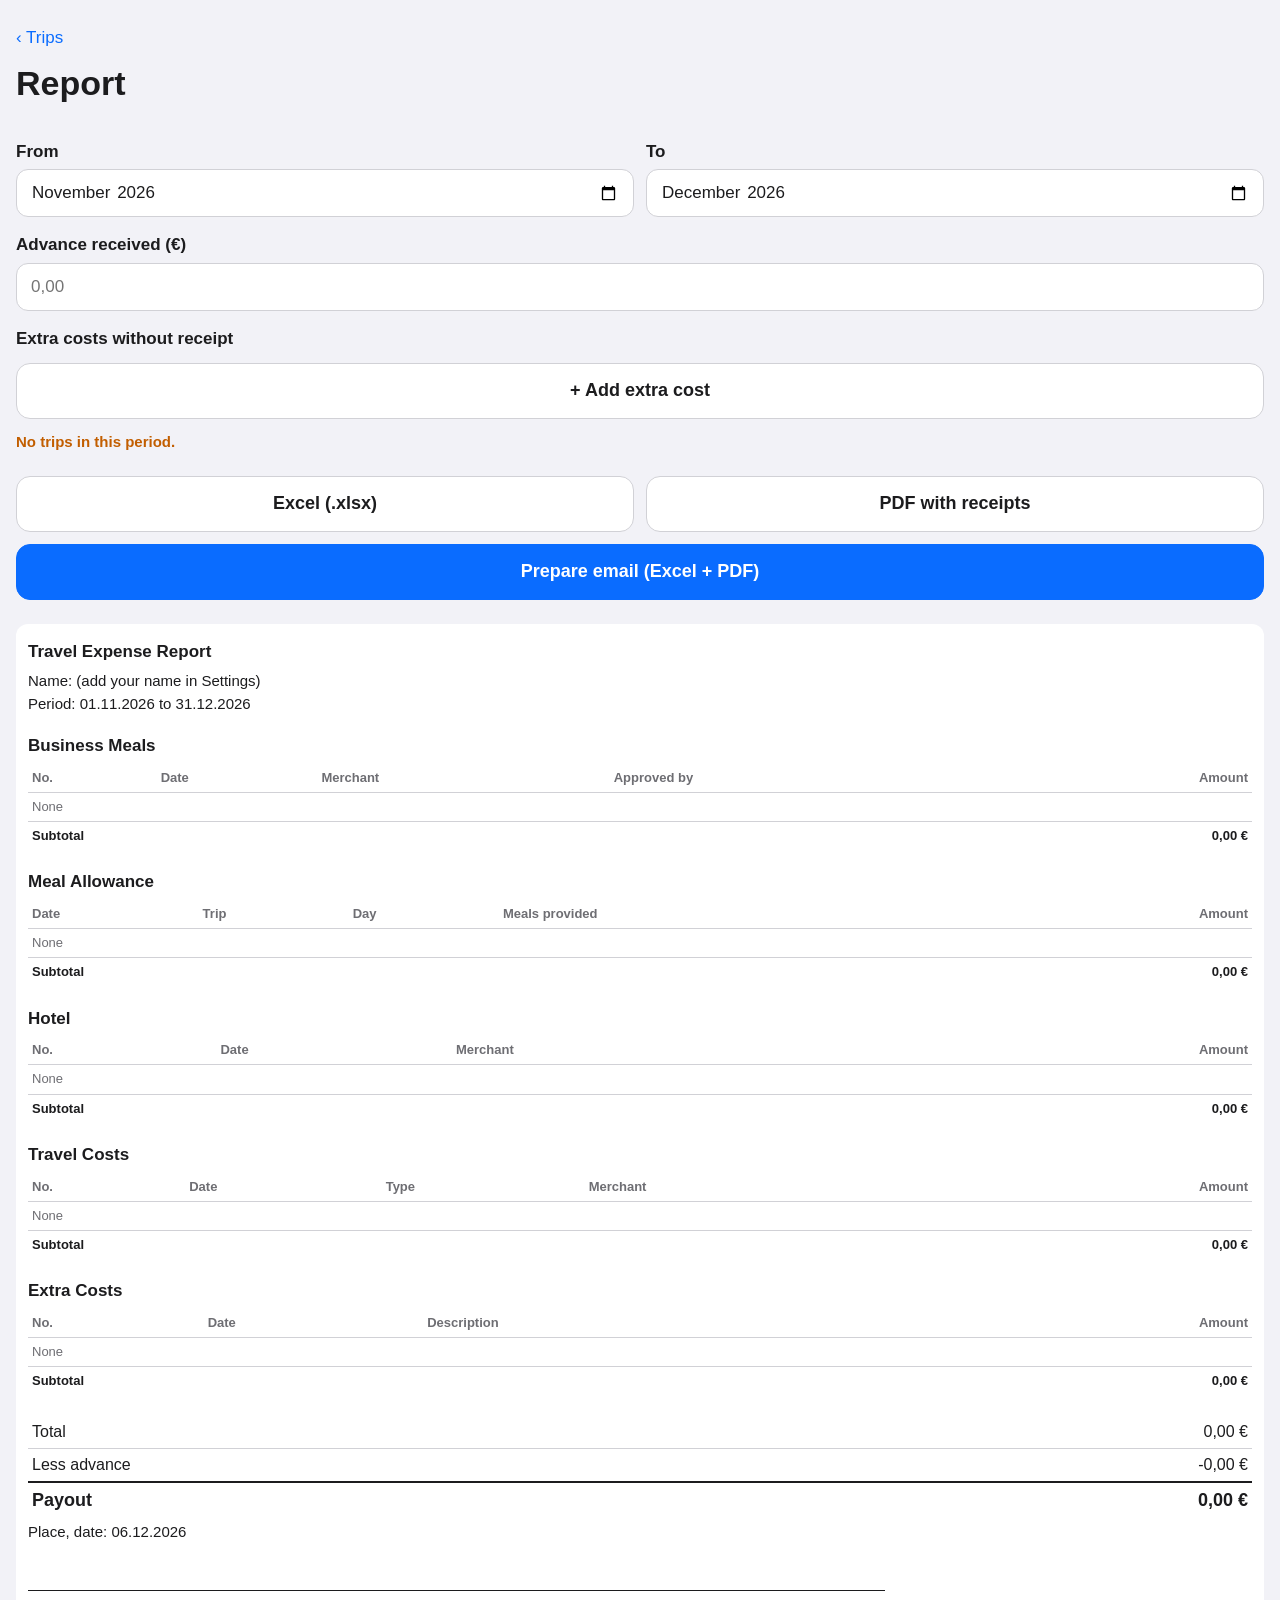
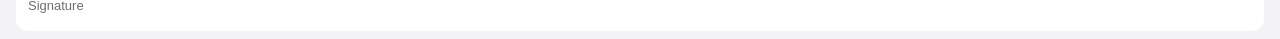
==== abrechnung.html @ 7d09bd32 "Excel und PDF zusammen über das Teilen-Menü verschicken Co-Authored-By: Claude Opus 5.5 <noreply@ant" ====
<!DOCTYPE html>
<!-- abrechnung.html: Abrechnung für einen Zeitraum, mit allen Reisen darin. -->
<html lang="en">
  <head>
    <meta charset="utf-8">
    <meta name="viewport" content="width=device-width, initial-scale=1, viewport-fit=cover">
    <meta name="color-scheme" content="light dark">
    <title>Report</title>
    <link rel="stylesheet" href="style.css?v=16">
    <link rel="manifest" href="manifest.webmanifest">
    <link rel="apple-touch-icon" href="icons/icon-180.png">
    <meta name="apple-mobile-web-app-capable" content="yes">
    <meta name="mobile-web-app-capable" content="yes">
    <meta name="apple-mobile-web-app-title" content="Expenses">
  </head>

  <body>
    <header>
      <a href="index.html" class="zurueck">‹ Trips</a>
      <h1>Report</h1>
    </header>

    <main>
      <!-- Einstellungen der Abrechnung. Alles wird sofort neu gerechnet. -->
      <form id="formular" class="formular" novalidate>
        <!-- type="month": Das iPhone zeigt eine Auswahl für Monat und Jahr. -->
        <div class="zwei-spalten">
          <div>
            <label for="von">From</label>
            <input id="von" type="month">
          </div>
          <div>
            <label for="bis">To</label>
            <input id="bis" type="month">
          </div>
        </div>

        <label for="vorschuss">Advance received (€)</label>
        <input id="vorschuss" type="text" inputmode="decimal" placeholder="0,00">

        <p class="feld-titel">Extra costs without receipt</p>
        <!-- abrechnung.js baut hier eine Zeile pro Extrakosten (Text + Betrag + Entfernen). -->
        <div id="extra-zeilen"></div>
        <button type="button" id="extra-neu" class="knopf">+ Add extra cost</button>
      </form>

      <!-- Hinweise, z. B. Restaurantbelege ohne Genehmigung. -->
      <div id="hinweise"></div>

      <!-- Export-Knöpfe: Excel und PDF. -->
      <div class="export-knoepfe">
        <button type="button" id="excel" class="knopf">Excel (.xlsx)</button>
        <button type="button" id="pdf" class="knopf">PDF with receipts</button>
      </div>
      <!-- Teilen: erst vorbereiten, dann teilen (siehe abrechnung.js). -->
      <button type="button" id="teilen" class="knopf knopf-teilen">Prepare email (Excel + PDF)</button>
      <p id="export-status" class="hinweis" role="status"></p>

      <!-- Hier zeichnet abrechnung.js die fertige Abrechnung. -->
      <div id="bericht" class="bericht"></div>
    </main>

    <script src="fehler.js?v=16"></script>
    <script src="db.js?v=16"></script>
    <script src="format.js?v=16"></script>
    <script src="tage.js?v=16"></script>
    <script src="pauschale.js?v=16"></script>
    <script src="kategorien.js?v=16"></script>
    <script src="abrechnung-daten.js?v=16"></script>
    <script src="excel.js?v=16"></script>
    <script src="pdf.js?v=16"></script>
    <script src="abrechnung.js?v=16"></script>
  </body>
</html>
---- style.css ----
/* style.css: Hier steht, wie die App aussieht.
   Alles zwischen Schrägstrich-Stern und Stern-Schrägstrich ist ein Kommentar.
   Der Browser ignoriert das. */


/* ---------- 1. Farben ----------
   Wir legen alle Farben einmal an einer Stelle fest.
   Solche Werte heißen "Variablen" und beginnen mit zwei Minuszeichen.
   :root heißt: Diese Werte gelten für die ganze Seite. */

:root {
  --hintergrund: #f2f2f7;   /* fast weiß, wie in iPhone-Apps */
  --flaeche: #ffffff;       /* Kästen und Listen */
  --text: #1c1c1e;          /* fast schwarz */
  --text-leise: #6e6e73;    /* grau, für Nebensachen */
  --akzent: #0a6cff;        /* Blau für den wichtigsten Knopf */
  --akzent-text: #ffffff;   /* Schrift auf dem blauen Knopf */
  --rand: #d1d1d6;          /* feine Linien */
}

/* Dunkelmodus: Wenn das iPhone auf "Dunkel" steht, gelten diese Farben.
   Wir ändern nur die Variablen, der Rest der Datei bleibt gleich. */
@media (prefers-color-scheme: dark) {
  :root {
    --hintergrund: #000000;
    --flaeche: #1c1c1e;
    --text: #f2f2f7;
    --text-leise: #98989d;
    --akzent: #3b8bff;
    --akzent-text: #ffffff;
    --rand: #38383a;
  }
}


/* ---------- 2. Grundlagen ---------- */

/* Das * bedeutet: alle Elemente.
   box-sizing sorgt dafür, dass Breiten so gerechnet werden, wie man es erwartet. */
* {
  box-sizing: border-box;
}

body {
  margin: 0;
  /* Die Systemschrift vom iPhone. Auf dem PC wird eine ähnliche genommen. */
  font-family: -apple-system, BlinkMacSystemFont, "Segoe UI", sans-serif;
  font-size: 17px;
  line-height: 1.4;
  background: var(--hintergrund);   /* var(...) holt eine Farbe von oben */
  color: var(--text);

  /* Die Seite ist eine Spalte: Kopf, Hauptteil, Knöpfe untereinander.
     min-height: 100dvh heißt: mindestens so hoch wie der Bildschirm. */
  display: flex;
  flex-direction: column;
  min-height: 100dvh;
}


/* ---------- 3. Kopf ---------- */

header {
  /* Abstand innen. env(...) hält Platz für die Kamera-Aussparung oben frei. */
  padding: calc(env(safe-area-inset-top) + 16px) 16px 8px;
}

h1 {
  margin: 0;
  font-size: 34px;
}

h2 {
  margin: 0 0 8px;
  font-size: 20px;
}


/* Links oben im Kopf: "Settings" rechts, "‹ Back" links. */
.kopf-link,
.zurueck {
  display: inline-block;
  min-height: 44px;          /* groß genug für den Daumen */
  line-height: 44px;
  color: var(--akzent);
  text-decoration: none;     /* kein Unterstrich */
  font-size: 17px;
}

.kopf-link {
  float: right;              /* an den rechten Rand schieben */
}


/* ---------- 4. Hauptteil mit der Liste ---------- */

main {
  /* flex: 1 heißt: Der Hauptteil nimmt den ganzen freien Platz.
     So rutschen die Knöpfe ganz nach unten. */
  flex: 1;
  padding: 8px 16px;
}

.liste {
  /* Punkt vor dem Namen heißt: gilt für alles mit class="liste". */
  list-style: none;   /* keine Aufzählungspunkte */
  margin: 0;
  padding: 0;
  background: var(--flaeche);
  border-radius: 12px;   /* runde Ecken */
}

.liste li {
  border-bottom: 1px solid var(--rand);
}

/* Innenabstand: beim Platzhalter direkt, bei Reisen im Link.
   So ist die ganze Zeile antippbar, nicht nur der Text. */
.liste li.leer,
.listen-link {
  padding: 14px 16px;
}

.listen-link {
  display: block;
  position: relative;      /* damit der Pfeil rechts sich daran ausrichtet */
  padding-right: 36px;     /* Platz für den Pfeil */
  color: inherit;
  text-decoration: none;
}

/* ::after hängt ein Zeichen an, ohne dass es im HTML steht: der Pfeil › rechts. */
.listen-link::after {
  content: '›';
  position: absolute;
  right: 16px;
  top: 50%;
  transform: translateY(-50%);   /* genau in die Mitte der Höhe */
  font-size: 24px;
  color: var(--text-leise);
}

/* Zeilen ohne Link (z. B. die Tage einer Reise) bekommen denselben Abstand. */
.liste li.zeile {
  padding: 12px 16px;
}

.liste .titel {
  display: block;
  font-weight: 600;
}

.liste .info {
  display: block;
  font-size: 15px;
  color: var(--text-leise);
}

/* Grauer Text unter der Überschrift einer Reise. pre-line lässt \n als Umbruch gelten. */
.untertitel {
  margin: 4px 0 0;
  color: var(--text-leise);
  white-space: pre-line;
}

/* Summe rechts neben einer Abschnitts-Überschrift. */
.summe {
  font-size: 20px;
  font-weight: 700;
}

/* Datum links, Betrag rechts in einer Zeile. */
.tag-kopf {
  display: flex;
  justify-content: space-between;
}

/* Die drei Mahlzeit-Knöpfe nebeneinander, gleich breit. */
.mahlzeiten {
  display: flex;
  gap: 8px;
  margin-top: 10px;
}

.mahlzeit-knopf {
  flex: 1;                  /* alle drei gleich breit */
  min-height: 44px;
  font-family: inherit;
  font-size: 15px;
  border-radius: 10px;
  border: 1px solid var(--rand);
  background: var(--hintergrund);
  color: var(--text);
  cursor: pointer;
}

/* Knopf ist "an" = Mahlzeit wurde gestellt. Eckige Klammern prüfen ein Attribut. */
.mahlzeit-knopf[aria-pressed="true"] {
  background: var(--akzent);
  border-color: var(--akzent);
  color: var(--akzent-text);
  font-weight: 600;
}

.hinweis + .liste {
  margin-top: 10px;
}

/* Abstand zwischen mehreren Abschnitten auf einer Seite. */
main section + section {
  margin-top: 24px;
}

/* Überschrift und "+ New Trip" in einer Zeile, links und rechts. */
.abschnitt-kopf {
  display: flex;
  justify-content: space-between;
  align-items: center;
}

.abschnitt-kopf h2 {
  margin: 0;
}

.liste li:last-child {
  border-bottom: none;   /* beim letzten Eintrag keine Linie */
}

.leer {
  color: var(--text-leise);
}


/* ---------- 5. Die großen Knöpfe unten ---------- */

footer {
  display: flex;
  flex-direction: column;   /* Knöpfe untereinander */
  gap: 12px;                /* Abstand zwischen den Knöpfen */
  /* Unten Platz für den Balken am iPhone-Rand lassen. */
  padding: 16px 16px calc(env(safe-area-inset-bottom) + 16px);
}

.knopf {
  /* Mindestens 56 Pixel hoch, damit der Daumen gut trifft. */
  min-height: 56px;
  width: 100%;
  font-family: inherit;   /* Knöpfe nehmen sonst eine eigene Schrift */
  font-size: 18px;
  font-weight: 600;
  border-radius: 14px;
  border: 1px solid var(--rand);
  background: var(--flaeche);
  color: var(--text);
  cursor: pointer;   /* auf dem PC: Hand statt Pfeil */
}

/* Links und labels, die wie ein Knopf aussehen sollen: Text in die Mitte, kein Unterstrich. */
a.knopf,
label.knopf {
  display: flex;
  align-items: center;
  justify-content: center;
  text-decoration: none;
}

/* Der wichtigste Knopf ist blau. */
.knopf-haupt {
  background: var(--akzent);
  color: var(--akzent-text);
  border-color: var(--akzent);
}

/* :active heißt: solange der Finger draufdrückt. Kleines Feedback. */
.knopf:active {
  opacity: 0.7;
}


/* ---------- 6. Formulare (z. B. Einstellungen) ---------- */

.formular {
  display: flex;
  flex-direction: column;
}

.formular label {
  font-weight: 600;
  margin: 16px 0 6px;
}

.formular input,
.formular select {
  min-height: 48px;
  padding: 10px 14px;
  /* Unter 16px zoomt das iPhone beim Antippen ins Feld. Deshalb 17px. */
  font-size: 17px;
  font-family: inherit;
  color: var(--text);
  background: var(--flaeche);
  border: 1px solid var(--rand);
  border-radius: 12px;
}

/* Datum-und-Uhrzeit-Felder: Das iPhone zeigt sie sonst zentriert und schmal. */
.formular input[type="datetime-local"] {
  -webkit-appearance: none;
  appearance: none;
  display: block;
  width: 100%;
  text-align: left;
}

.formular input::-webkit-date-and-time-value {
  text-align: left;
}

/* :focus heißt: das Feld, in dem man gerade tippt. */
.formular input:focus {
  outline: 2px solid var(--akzent);
  border-color: var(--akzent);
}

.formular .knopf {
  margin-top: 24px;
}

.formular .knopf-gefahr {
  margin-top: 12px;
}

/* Knopf für Löschen: rote Schrift, damit man nicht aus Versehen drauftippt. */
.knopf-gefahr {
  color: #d93025;
}

/* Foto des Belegs: so breit wie der Platz, nicht höher als der halbe Bildschirm. */
.foto-vorschau {
  display: block;
  width: 100%;
  max-height: 50vh;
  object-fit: contain;
  background: var(--flaeche);
  border-radius: 12px;
  margin-bottom: 12px;
}

/* Die zwei Foto-Knöpfe nebeneinander. */
.foto-knoepfe {
  display: flex;
  gap: 12px;
}

.foto-knoepfe .knopf {
  flex: 1;
  margin-top: 0;
}

/* Für die echten Datei-Felder: unsichtbar, aber noch da, damit das label sie öffnen kann. */
.unsichtbar {
  position: absolute;
  width: 1px;
  height: 1px;
  opacity: 0;
  pointer-events: none;
}

/* hidden soll wirklich unsichtbar machen, auch bei unseren Knöpfen. */
[hidden] {
  display: none !important;
}

.hinweis {
  margin: 6px 0 0;
  font-size: 14px;
  color: var(--text-leise);
}

.meldung {
  min-height: 24px;   /* Platz frei halten, damit nichts springt */
  margin: 12px 0 0;
  text-align: center;
  color: #1f9d55;     /* grün für "Saved." */
}

.meldung.fehler {
  color: #d93025;     /* rot für Fehler */
}

/* Versionsnummer unten in den Einstellungen. */
.version {
  margin-top: 32px;
  text-align: center;
}

/* Roter Fehlerkasten oben (aus fehler.js). Antippen schließt ihn. */
.fehler-kasten {
  position: sticky;
  top: 0;
  z-index: 10;
  padding: calc(env(safe-area-inset-top) + 10px) 16px 10px;
  background: #d93025;
  color: #ffffff;
  font-size: 15px;
}

/* Statuszeile der Texterkennung: gut sichtbar in einem Kasten. */
.ocr-status:not(:empty) {
  margin-top: 12px;
  padding: 10px 14px;
  border-radius: 10px;
  background: var(--flaeche);
  border: 1px solid var(--akzent);
  color: var(--text);
  font-size: 15px;
}

/* Eingerahmter Bereich im Formular, z. B. für Restaurantbelege. */
.gruppe {
  display: flex;            /* Felder untereinander, wie im restlichen Formular */
  flex-direction: column;
  margin-top: 20px;
  padding: 4px 14px 14px;
  border: 1px solid var(--rand);
  border-radius: 12px;
  background: var(--flaeche);
}

.gruppe-titel {
  margin: 10px 0 0;
  font-weight: 700;
}

/* Überschrift über Knöpfen, sieht aus wie ein label. */
.feld-titel {
  font-weight: 600;
  margin: 16px 0 0;
}

/* Orange Warnung, z. B. "Not approved". */
.warnung {
  display: block;
  margin: 8px 0 0;
  font-size: 15px;
  font-weight: 600;
  color: #c25e00;
}

.warnung:empty {
  display: none;
}


/* ---------- 7. Abrechnung ---------- */

/* Zwei Felder nebeneinander (Von / Bis). */
.zwei-spalten {
  display: flex;
  gap: 12px;
}

.zwei-spalten > div {
  flex: 1;
  display: flex;
  flex-direction: column;
}

/* Eine Zeile Extrakosten: Text breit, Betrag schmal, × zum Entfernen. */
.extra-reihe {
  display: flex;
  gap: 8px;
  margin-top: 8px;
}

.extra-reihe input:first-child {
  flex: 2;
  min-width: 0;   /* sonst wird das Feld auf dem iPhone zu breit */
}

.extra-reihe input:nth-child(2) {
  flex: 1;
  min-width: 0;
}

.extra-weg {
  width: 48px;
  font-size: 24px;
  border: 1px solid var(--rand);
  border-radius: 12px;
  background: var(--flaeche);
  color: var(--text-leise);
}

#extra-neu {
  margin-top: 12px;
}

/* Die fertige Abrechnung: weiße Fläche wie ein Blatt Papier. */
.bericht {
  margin-top: 24px;
  padding: 16px 12px;
  background: var(--flaeche);
  border-radius: 12px;
}

.bericht-block + .bericht-block {
  margin-top: 20px;
}

.bericht-block h2 {
  font-size: 17px;
  margin-bottom: 6px;
}

.bericht-zeile {
  margin: 2px 0;
  font-size: 15px;
}

.bericht-tabelle {
  width: 100%;
  border-collapse: collapse;   /* Linien zwischen Zellen zusammenlegen */
  font-size: 13px;
}

.bericht-tabelle th,
.bericht-tabelle td {
  padding: 5px 4px;
  text-align: left;
  vertical-align: top;
  border-bottom: 1px solid var(--rand);
}

.bericht-tabelle th {
  color: var(--text-leise);
  font-weight: 600;
}

/* Beträge rechtsbündig und ohne Umbruch, damit "1.234,56 €" zusammenbleibt. */
.bericht-tabelle .zahl {
  text-align: right;
  white-space: nowrap;
}

.bericht-tabelle .leer {
  color: var(--text-leise);
}

.zwischensumme td {
  font-weight: 700;
  border-bottom: none;
}

.summen-tabelle {
  font-size: 16px;
}

.endsumme td {
  font-weight: 800;
  font-size: 18px;
  border-top: 2px solid var(--text);
  border-bottom: none;
}

/* Linie zum Unterschreiben. */
.unterschrift {
  margin-top: 48px;
  padding-top: 6px;
  border-top: 1px solid var(--text);
  width: 70%;
  font-size: 13px;
  color: var(--text-leise);
}

#hinweise .warnung {
  margin-top: 12px;
}

/* Export-Knöpfe nebeneinander, gleich breit. */
.export-knoepfe {
  display: flex;
  gap: 12px;
  margin-top: 24px;
}

.export-knoepfe .knopf {
  flex: 1;
}

/* Großer Teilen-Knopf unter Excel und PDF. */
.knopf-teilen {
  margin-top: 12px;
  background: var(--akzent);
  color: var(--akzent-text);
  border-color: var(--akzent);
}
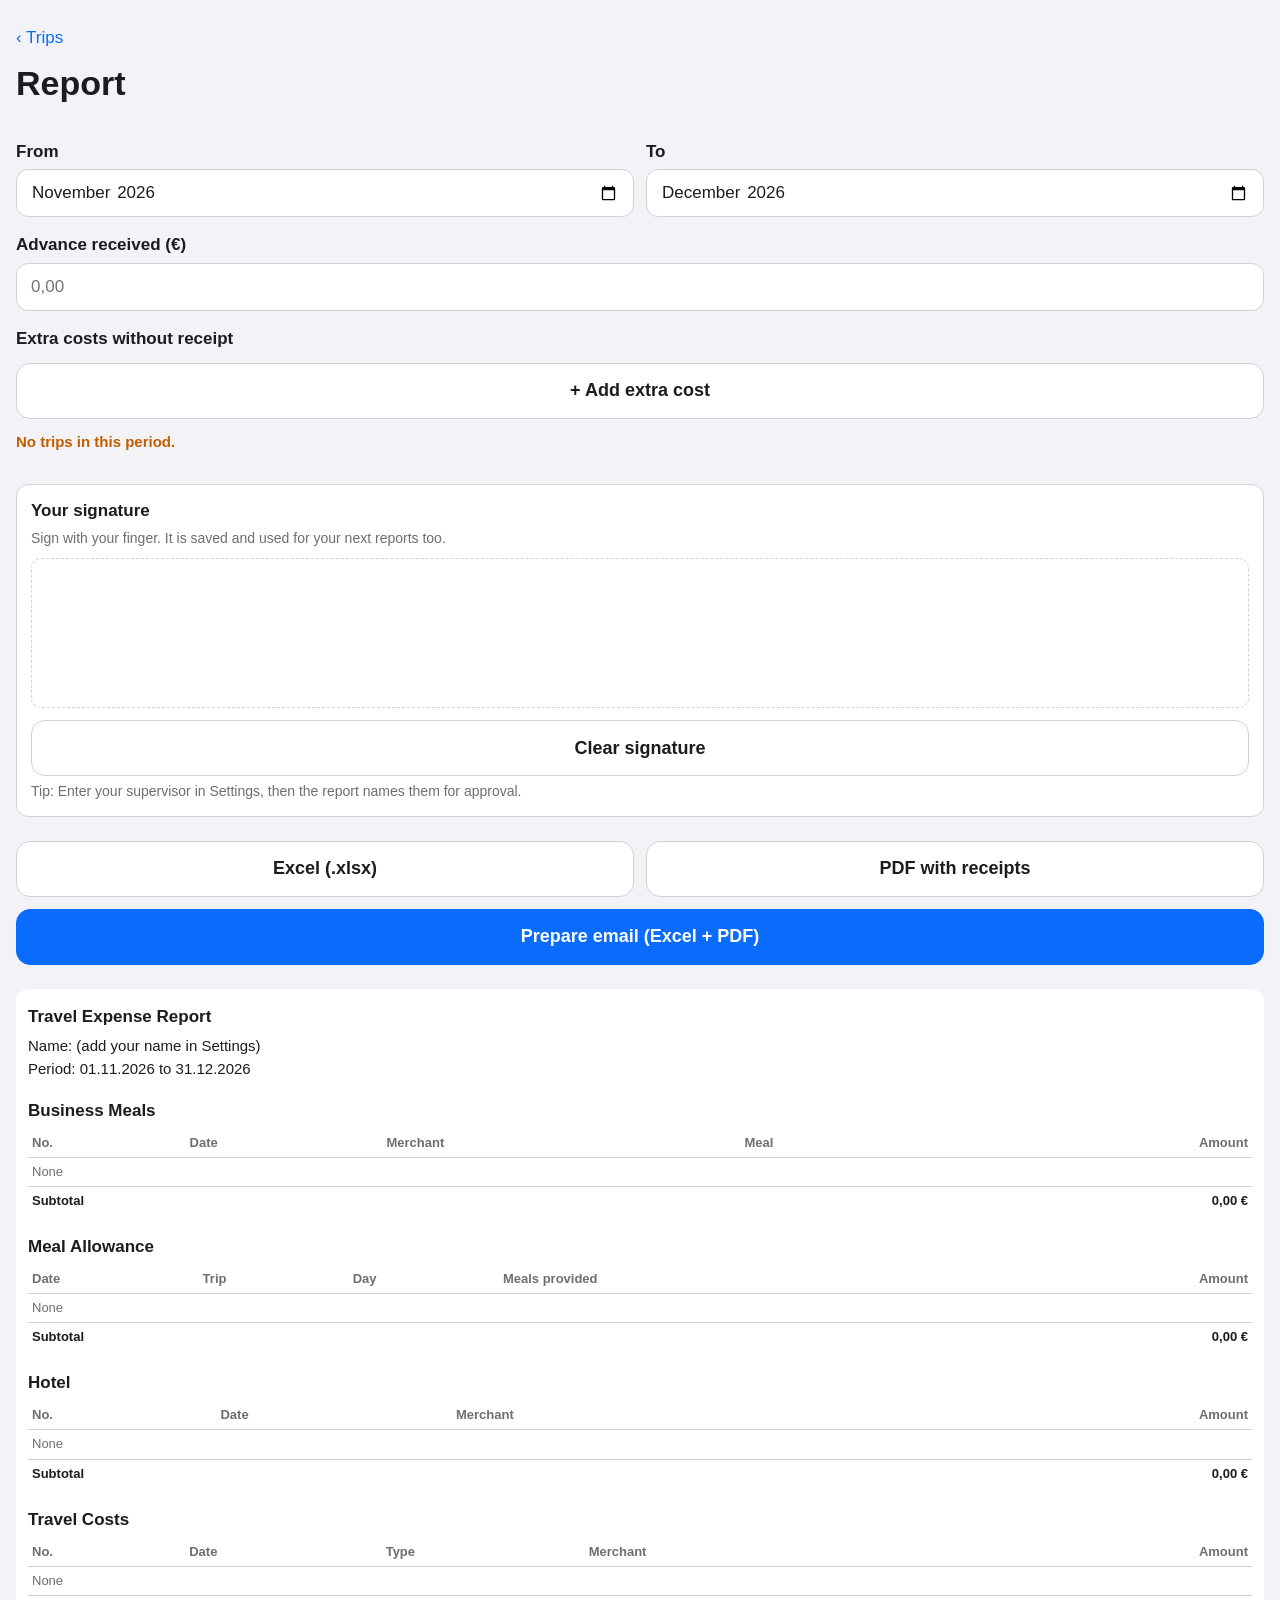
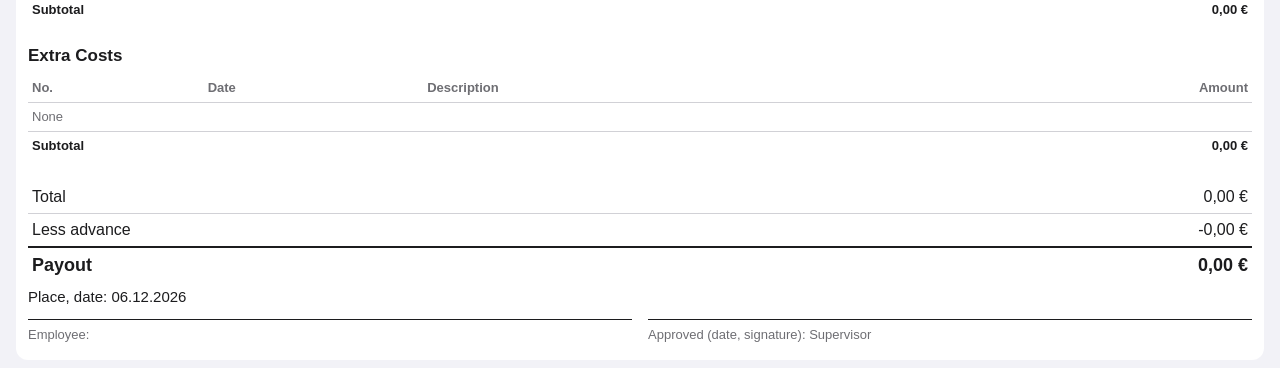
==== commit ccef771d: "Genehmigung durch den Vorgesetzten: Unterschrift mit dem Finger, Vorgesetzter in den Settings, Statu" ====
--- a/abrechnung.html
+++ b/abrechnung.html
@@ -6,7 +6,7 @@
     <meta name="viewport" content="width=device-width, initial-scale=1, viewport-fit=cover">
     <meta name="color-scheme" content="light dark">
     <title>Report</title>
-    <link rel="stylesheet" href="style.css?v=16">
+    <link rel="stylesheet" href="style.css">
     <link rel="manifest" href="manifest.webmanifest">
     <link rel="apple-touch-icon" href="icons/icon-180.png">
     <meta name="apple-mobile-web-app-capable" content="yes">
@@ -47,6 +47,15 @@
       <!-- Hinweise, z. B. Restaurantbelege ohne Genehmigung. -->
       <div id="hinweise"></div>
 
+      <!-- Deine Unterschrift. Einmal mit dem Finger, die App merkt sie sich (unterschrift.js). -->
+      <section class="gruppe">
+        <p class="gruppe-titel">Your signature</p>
+        <p class="hinweis">Sign with your finger. It is saved and used for your next reports too.</p>
+        <canvas id="unterschrift" class="unterschrift-feld"></canvas>
+        <button type="button" id="unterschrift-weg" class="knopf">Clear signature</button>
+        <p id="chef-hinweis" class="hinweis"></p>
+      </section>
+
       <!-- Export-Knöpfe: Excel und PDF. -->
       <div class="export-knoepfe">
         <button type="button" id="excel" class="knopf">Excel (.xlsx)</button>
@@ -58,17 +67,26 @@
 
       <!-- Hier zeichnet abrechnung.js die fertige Abrechnung. -->
       <div id="bericht" class="bericht"></div>
+
+      <!-- Verschickte Abrechnungen mit Status. abrechnung.js füllt die Liste. -->
+      <section id="verlauf-teil" hidden>
+        <h2 class="abstand-oben">Sent Reports</h2>
+        <ul id="verlauf" class="liste"></ul>
+      </section>
     </main>
 
-    <script src="fehler.js?v=16"></script>
-    <script src="db.js?v=16"></script>
-    <script src="format.js?v=16"></script>
-    <script src="tage.js?v=16"></script>
-    <script src="pauschale.js?v=16"></script>
-    <script src="kategorien.js?v=16"></script>
-    <script src="abrechnung-daten.js?v=16"></script>
-    <script src="excel.js?v=16"></script>
-    <script src="pdf.js?v=16"></script>
-    <script src="abrechnung.js?v=16"></script>
+    <script src="fehler.js"></script>
+    <script src="offline.js"></script>
+    <script src="hilfen.js"></script>
+    <script src="db.js"></script>
+    <script src="format.js"></script>
+    <script src="tage.js"></script>
+    <script src="pauschale.js"></script>
+    <script src="kategorien.js"></script>
+    <script src="abrechnung-daten.js"></script>
+    <script src="excel.js"></script>
+    <script src="pdf.js"></script>
+    <script src="unterschrift.js"></script>
+    <script src="abrechnung.js"></script>
   </body>
 </html>
--- a/style.css
+++ b/style.css
@@ -594,3 +594,89 @@
   color: var(--akzent-text);
   border-color: var(--akzent);
 }
+
+/* Aufklappbarer Text der Texterkennung. */
+.ocr-text-box {
+  margin-top: 8px;
+  font-size: 14px;
+  color: var(--text-leise);
+}
+
+.ocr-text-box pre {
+  white-space: pre-wrap;    /* lange Zeilen umbrechen statt seitlich scrollen */
+  font-size: 12px;
+  background: var(--flaeche);
+  padding: 10px;
+  border-radius: 8px;
+  color: var(--text);
+}
+
+/* Abstand zwischen Formular und Backup-Kasten, Knöpfe im Kasten. */
+main > .gruppe {
+  margin-top: 32px;
+}
+
+.gruppe .knopf {
+  margin-top: 12px;
+}
+
+/* Unterschriftsfeld: weiße Fläche, Finger soll die Seite dabei nicht scrollen. */
+.unterschrift-feld {
+  display: block;
+  width: 100%;
+  height: 150px;
+  margin-top: 10px;
+  background: #ffffff;
+  border: 1px dashed var(--rand);
+  border-radius: 10px;
+  touch-action: none;   /* wichtig: sonst scrollt das iPhone beim Unterschreiben */
+}
+
+/* Zwei Unterschriften nebeneinander in der Abrechnung. */
+.unterschriften {
+  display: flex;
+  gap: 16px;
+  margin-top: 12px;
+  align-items: flex-end;
+}
+
+.unterschrift-block {
+  flex: 1;
+}
+
+.unterschrift-block .unterschrift {
+  width: 100%;
+  margin-top: 0;
+}
+
+.unterschrift-bild {
+  display: block;
+  width: 100%;
+  max-height: 60px;
+  object-fit: contain;
+  object-position: left bottom;
+  background: #ffffff;   /* dunkle Tinte bleibt im Dunkelmodus sichtbar */
+}
+
+/* Status der verschickten Abrechnungen */
+.status-ok {
+  color: #1f9d55 !important;
+  font-weight: 600;
+}
+
+.knopf-status {
+  min-height: 40px;
+  font-size: 15px;
+  margin-top: 8px;
+}
+
+.abstand-oben {
+  margin-top: 24px;
+}
+
+/* Felder in zwei Spalten dürfen schmaler werden als ihr Inhalt (sonst ragen sie über den Rand). */
+.zwei-spalten > div,
+.zwei-spalten input {
+  min-width: 0;
+  width: 100%;
+}
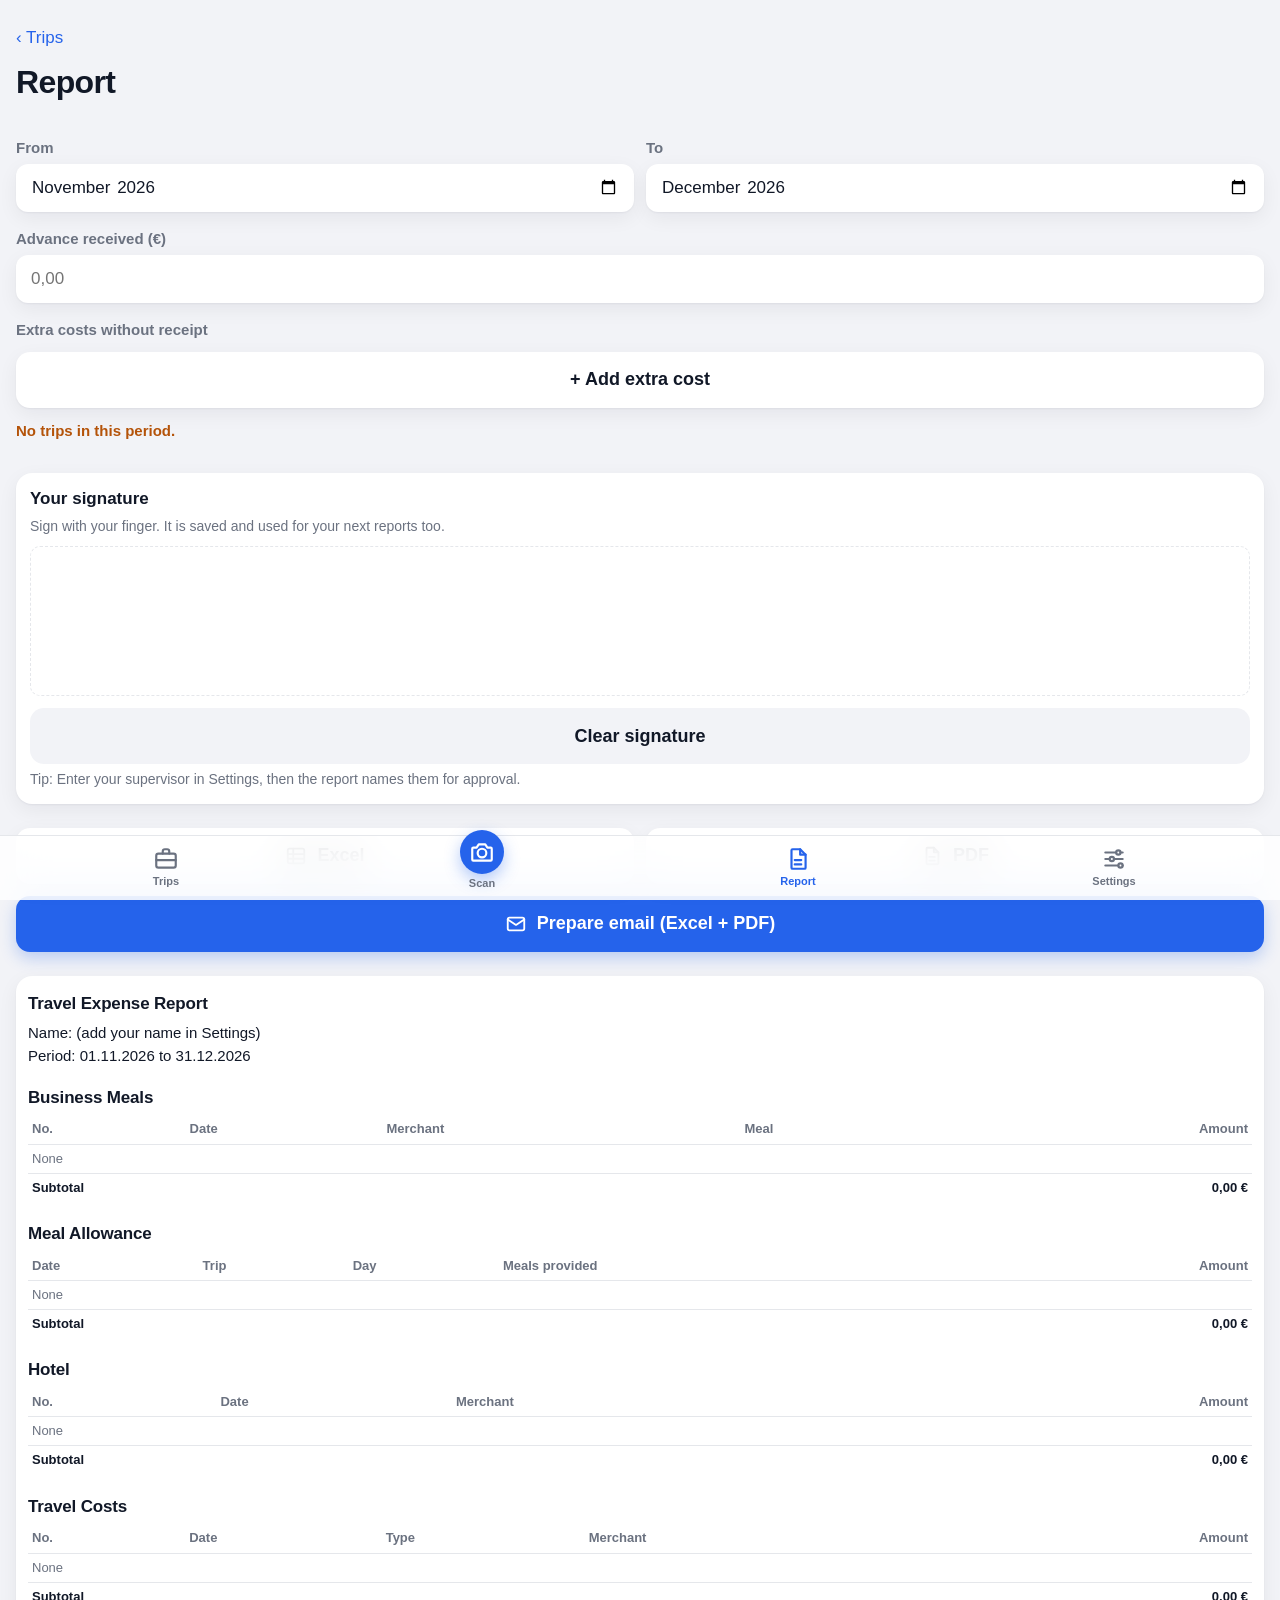
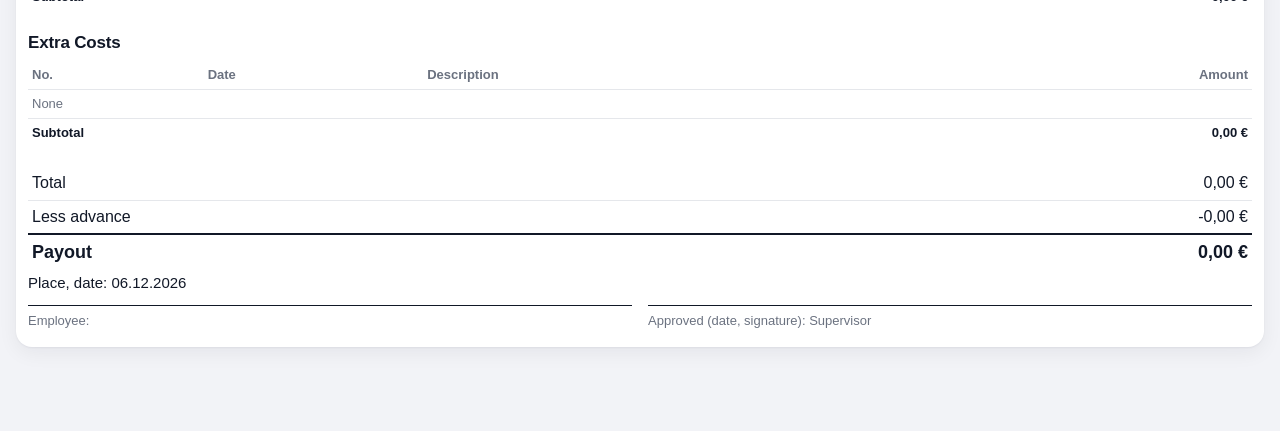
==== commit 22962d6f: "Neues Design: Tab-Leiste, Karten mit Schatten, Startseite mit Kacheln, Symbole, Status-Abzeichen Co-" ====
--- a/abrechnung.html
+++ b/abrechnung.html
@@ -58,11 +58,11 @@
 
       <!-- Export-Knöpfe: Excel und PDF. -->
       <div class="export-knoepfe">
-        <button type="button" id="excel" class="knopf">Excel (.xlsx)</button>
-        <button type="button" id="pdf" class="knopf">PDF with receipts</button>
+        <button type="button" id="excel" class="knopf"><span data-symbol="tabelle"></span>Excel</button>
+        <button type="button" id="pdf" class="knopf"><span data-symbol="dokument"></span>PDF</button>
       </div>
       <!-- Teilen: erst vorbereiten, dann teilen (siehe abrechnung.js). -->
-      <button type="button" id="teilen" class="knopf knopf-teilen">Prepare email (Excel + PDF)</button>
+      <button type="button" id="teilen" class="knopf knopf-teilen"><span data-symbol="mail"></span>Prepare email (Excel + PDF)</button>
       <p id="export-status" class="hinweis" role="status"></p>
 
       <!-- Hier zeichnet abrechnung.js die fertige Abrechnung. -->
@@ -77,11 +77,13 @@
 
     <script src="fehler.js"></script>
     <script src="offline.js"></script>
+    <script src="navigation.js"></script>
     <script src="hilfen.js"></script>
     <script src="db.js"></script>
     <script src="format.js"></script>
     <script src="tage.js"></script>
     <script src="pauschale.js"></script>
+    <script src="laender.js"></script>
     <script src="kategorien.js"></script>
     <script src="abrechnung-daten.js"></script>
     <script src="excel.js"></script>
--- a/style.css
+++ b/style.css
@@ -9,26 +9,41 @@
    :root heißt: Diese Werte gelten für die ganze Seite. */
 
 :root {
-  --hintergrund: #f2f2f7;   /* fast weiß, wie in iPhone-Apps */
-  --flaeche: #ffffff;       /* Kästen und Listen */
-  --text: #1c1c1e;          /* fast schwarz */
-  --text-leise: #6e6e73;    /* grau, für Nebensachen */
-  --akzent: #0a6cff;        /* Blau für den wichtigsten Knopf */
+  --hintergrund: #f2f3f7;   /* hellgrau, die Karten heben sich weiß davon ab */
+  --flaeche: #ffffff;       /* Karten, Listen, Felder */
+  --text: #111827;          /* fast schwarz */
+  --text-leise: #6b7280;    /* grau, für Nebensachen */
+  --akzent: #2563eb;        /* Blau für den wichtigsten Knopf */
   --akzent-text: #ffffff;   /* Schrift auf dem blauen Knopf */
-  --rand: #d1d1d6;          /* feine Linien */
+  --akzent-weich: #e8efff;  /* ganz helles Blau, z. B. hinter Symbolen */
+  --rand: #e5e7eb;          /* feine Linien */
+  --gruen: #15803d;         /* gut, z. B. "Approved" */
+  --gruen-weich: #dcfce7;
+  --orange: #b45309;        /* Achtung, z. B. "waiting" */
+  --orange-weich: #fef3c7;
+  --rot: #dc2626;           /* Fehler, Löschen */
+  --schatten: 0 1px 2px rgba(17, 24, 39, 0.05), 0 6px 20px rgba(17, 24, 39, 0.06);
+  --rund: 16px;             /* Rundung der Karten */
 }
 
 /* Dunkelmodus: Wenn das iPhone auf "Dunkel" steht, gelten diese Farben.
    Wir ändern nur die Variablen, der Rest der Datei bleibt gleich. */
 @media (prefers-color-scheme: dark) {
   :root {
-    --hintergrund: #000000;
-    --flaeche: #1c1c1e;
-    --text: #f2f2f7;
-    --text-leise: #98989d;
-    --akzent: #3b8bff;
+    --hintergrund: #0b0b0f;
+    --flaeche: #1c1c22;
+    --text: #f3f4f6;
+    --text-leise: #9ca3af;
+    --akzent: #4f8cff;
     --akzent-text: #ffffff;
-    --rand: #38383a;
+    --akzent-weich: rgba(79, 140, 255, 0.16);
+    --rand: #2c2c34;
+    --gruen: #4ade80;
+    --gruen-weich: rgba(74, 222, 128, 0.14);
+    --orange: #fbbf24;
+    --orange-weich: rgba(251, 191, 36, 0.14);
+    --rot: #f87171;
+    --schatten: none;   /* im Dunkeln sieht man Schatten kaum, die Fläche reicht */
   }
 }
 
@@ -680,3 +695,346 @@
   min-width: 0;
   width: 100%;
 }
+
+
+/* ======================================================================
+   8. Modernes Aussehen (Version 27)
+   Diese Regeln stehen absichtlich am Ende: Bei gleicher Wichtigkeit gewinnt
+   im CSS die Regel, die weiter unten steht. So überschreiben sie das Alte.
+   ====================================================================== */
+
+body {
+  font-family: -apple-system, BlinkMacSystemFont, "SF Pro Text", "Segoe UI", Roboto, sans-serif;
+  -webkit-font-smoothing: antialiased;     /* Schrift auf dem iPhone feiner */
+  /* Unten Platz für die Tab-Leiste (siehe navigation.js) */
+  padding-bottom: calc(env(safe-area-inset-bottom) + 76px);
+}
+
+h1 {
+  font-size: 32px;
+  font-weight: 800;
+  letter-spacing: -0.02em;   /* große Überschriften etwas enger, wirkt moderner */
+}
+
+h2 {
+  font-size: 19px;
+  font-weight: 700;
+  letter-spacing: -0.01em;
+}
+
+/* Karten: weiße Fläche, große Rundung, leichter Schatten */
+.liste,
+.bericht,
+.gruppe {
+  border: none;
+  border-radius: var(--rund);
+  box-shadow: var(--schatten);
+}
+
+.liste {
+  overflow: hidden;   /* damit nichts über die runden Ecken hinausragt */
+}
+
+/* Antippen einer Zeile: kurz grau hinterlegt, wie in iPhone-Apps */
+.listen-link:active {
+  background: var(--hintergrund);
+}
+
+.listen-link::after {
+  color: var(--rand);
+  font-size: 28px;
+}
+
+/* Knöpfe: etwas runder, mit leichtem Schatten, kurzes "Eindrücken" beim Antippen */
+.knopf {
+  border-radius: 14px;
+  border: none;
+  box-shadow: var(--schatten);
+  transition: transform 0.1s ease, opacity 0.1s ease;
+  gap: 10px;   /* Abstand zwischen Symbol und Text */
+}
+
+.knopf:active {
+  transform: scale(0.97);
+  opacity: 0.85;
+}
+
+.knopf-haupt,
+.knopf-teilen {
+  box-shadow: 0 6px 16px rgba(37, 99, 235, 0.28);
+}
+
+.knopf-gefahr {
+  color: var(--rot);
+}
+
+/* Symbole (kleine Bilder aus Linien) in Knöpfen und in der Tab-Leiste */
+.symbol {
+  width: 22px;
+  height: 22px;
+  flex-shrink: 0;
+}
+
+/* Eingabefelder: keine Rahmenlinie mehr, dafür Karte mit Schatten */
+.formular input,
+.formular select,
+.formular textarea,
+.extra-reihe input {
+  border: 1px solid transparent;
+  box-shadow: var(--schatten);
+  border-radius: 12px;
+  background: var(--flaeche);
+}
+
+.formular input:focus,
+.formular select:focus,
+.extra-reihe input:focus {
+  outline: none;
+  border-color: var(--akzent);
+  box-shadow: 0 0 0 4px var(--akzent-weich);
+}
+
+.formular label,
+.feld-titel {
+  font-size: 15px;
+  color: var(--text-leise);
+  font-weight: 600;
+}
+
+/* Mahlzeit-Knöpfe: weicher, angetippt kräftig blau */
+.mahlzeit-knopf {
+  border: none;
+  background: var(--hintergrund);
+  font-weight: 500;
+}
+
+.mahlzeit-knopf[aria-pressed="true"] {
+  box-shadow: 0 4px 10px rgba(37, 99, 235, 0.25);
+}
+
+/* Warnungen und Erfolgsfarben aus den Variablen */
+.warnung { color: var(--orange); }
+.meldung { color: var(--gruen); }
+.meldung.fehler { color: var(--rot); }
+.status-ok { color: var(--gruen) !important; }
+.fehler-kasten { background: var(--rot); }
+
+/* Kleine runde Abzeichen, z. B. "Approved" oder "Waiting" */
+.abzeichen {
+  display: inline-block;
+  margin-top: 6px;
+  padding: 3px 10px;
+  border-radius: 999px;   /* sehr groß = ganz rund */
+  font-size: 13px;
+  font-weight: 600;
+}
+
+.abzeichen-ok {
+  color: var(--gruen);
+  background: var(--gruen-weich);
+}
+
+.abzeichen-warten {
+  color: var(--orange);
+  background: var(--orange-weich);
+}
+
+/* Meldung "Saved." als kleine Blase */
+.meldung:not(:empty) {
+  align-self: center;
+  padding: 6px 14px;
+  border-radius: 999px;
+  background: var(--gruen-weich);
+  font-weight: 600;
+}
+
+.meldung.fehler:not(:empty) {
+  background: rgba(220, 38, 38, 0.1);
+}
+
+
+/* ---------- Tab-Leiste unten (navigation.js) ---------- */
+
+.tab-leiste {
+  position: fixed;          /* bleibt unten stehen, auch beim Scrollen */
+  left: 0;
+  right: 0;
+  bottom: 0;
+  z-index: 20;
+  display: flex;
+  padding: 6px 8px calc(env(safe-area-inset-bottom) + 6px);
+  /* halb durchsichtig mit Unschärfe dahinter, wie die Leisten in iPhone-Apps */
+  background: color-mix(in srgb, var(--flaeche) 82%, transparent);
+  -webkit-backdrop-filter: saturate(180%) blur(20px);
+  backdrop-filter: saturate(180%) blur(20px);
+  border-top: 1px solid var(--rand);
+}
+
+.tab {
+  flex: 1;                  /* alle vier gleich breit */
+  display: flex;
+  flex-direction: column;
+  align-items: center;
+  gap: 2px;
+  min-height: 52px;
+  padding-top: 4px;
+  font-size: 11px;
+  font-weight: 600;
+  color: var(--text-leise);
+  text-decoration: none;
+}
+
+.tab .symbol {
+  width: 26px;
+  height: 26px;
+}
+
+/* Die Seite, auf der man gerade ist */
+.tab[aria-current="page"] {
+  color: var(--akzent);
+}
+
+/* Der mittlere Scan-Knopf ist hervorgehoben: blauer Kreis */
+.tab-scan .symbol-kreis {
+  display: flex;
+  align-items: center;
+  justify-content: center;
+  width: 44px;
+  height: 44px;
+  margin-top: -16px;        /* ragt etwas über die Leiste hinaus */
+  border-radius: 50%;
+  background: var(--akzent);
+  color: var(--akzent-text);
+  box-shadow: 0 6px 16px rgba(37, 99, 235, 0.35);
+}
+
+
+/* ---------- Startseite ---------- */
+
+/* Zwei Kacheln nebeneinander mit Kennzahlen */
+.kacheln {
+  display: grid;
+  grid-template-columns: 1fr 1fr;
+  gap: 12px;
+  margin-bottom: 24px;
+}
+
+.kachel {
+  padding: 14px;
+  border-radius: var(--rund);
+  background: var(--flaeche);
+  box-shadow: var(--schatten);
+  color: inherit;
+  text-decoration: none;
+}
+
+.kachel-zahl {
+  display: block;
+  font-size: 24px;
+  font-weight: 800;
+  letter-spacing: -0.02em;
+}
+
+.kachel-text {
+  display: block;
+  font-size: 13px;
+  color: var(--text-leise);
+}
+
+.kachel-hervor {
+  background: var(--akzent);
+  color: var(--akzent-text);
+}
+
+.kachel-hervor .kachel-text {
+  color: rgba(255, 255, 255, 0.8);
+}
+
+/* Reise-Zeile mit Datums-Kästchen links */
+.reise-zeile {
+  display: flex;
+  align-items: center;
+  gap: 14px;
+}
+
+.datum-kaestchen {
+  flex-shrink: 0;
+  width: 48px;
+  padding: 6px 0;
+  border-radius: 12px;
+  background: var(--akzent-weich);
+  color: var(--akzent);
+  text-align: center;
+  line-height: 1.1;
+}
+
+.datum-kaestchen b {
+  display: block;
+  font-size: 20px;
+}
+
+.datum-kaestchen span {
+  font-size: 12px;
+  font-weight: 600;
+  text-transform: uppercase;
+}
+
+.reise-text {
+  flex: 1;
+  min-width: 0;   /* damit lange Texte gekürzt werden statt die Zeile zu sprengen */
+}
+
+.reise-text .info {
+  white-space: nowrap;
+  overflow: hidden;
+  text-overflow: ellipsis;   /* zu lang: "..." am Ende */
+}
+
+/* Leere Liste: freundlicher Hinweis mit Symbol */
+.leer-hinweis {
+  padding: 28px 16px;
+  text-align: center;
+  color: var(--text-leise);
+}
+
+.leer-hinweis .symbol {
+  width: 40px;
+  height: 40px;
+  margin-bottom: 6px;
+  color: var(--rand);
+}
+
+/* "+ New Trip" als kleiner Knopf mit Hintergrund */
+.kopf-link-knopf {
+  padding: 0 14px;
+  border-radius: 999px;
+  background: var(--akzent-weich);
+  font-weight: 600;
+  font-size: 15px;
+  line-height: 36px;
+  min-height: 36px;
+}
+
+/* Labels, die wie Knöpfe aussehen (Take Photo, Photo or PDF), nicht wie Feldbeschriftungen färben */
+.formular label.knopf {
+  margin: 0;
+  font-size: 17px;
+  color: var(--text);
+}
+
+.formular label.knopf-haupt {
+  color: var(--akzent-text);
+}
+
+/* Auch echte Knöpfe (button) legen Symbol und Text mit Abstand nebeneinander */
+button.knopf {
+  display: flex;
+  align-items: center;
+  justify-content: center;
+}
+
+/* Knöpfe in einem Kasten: andere Fläche als der Kasten selbst, sonst verschwimmen sie (vor allem dunkel) */
+.gruppe .knopf:not(.knopf-haupt) {
+  background: var(--hintergrund);
+  box-shadow: none;
+}
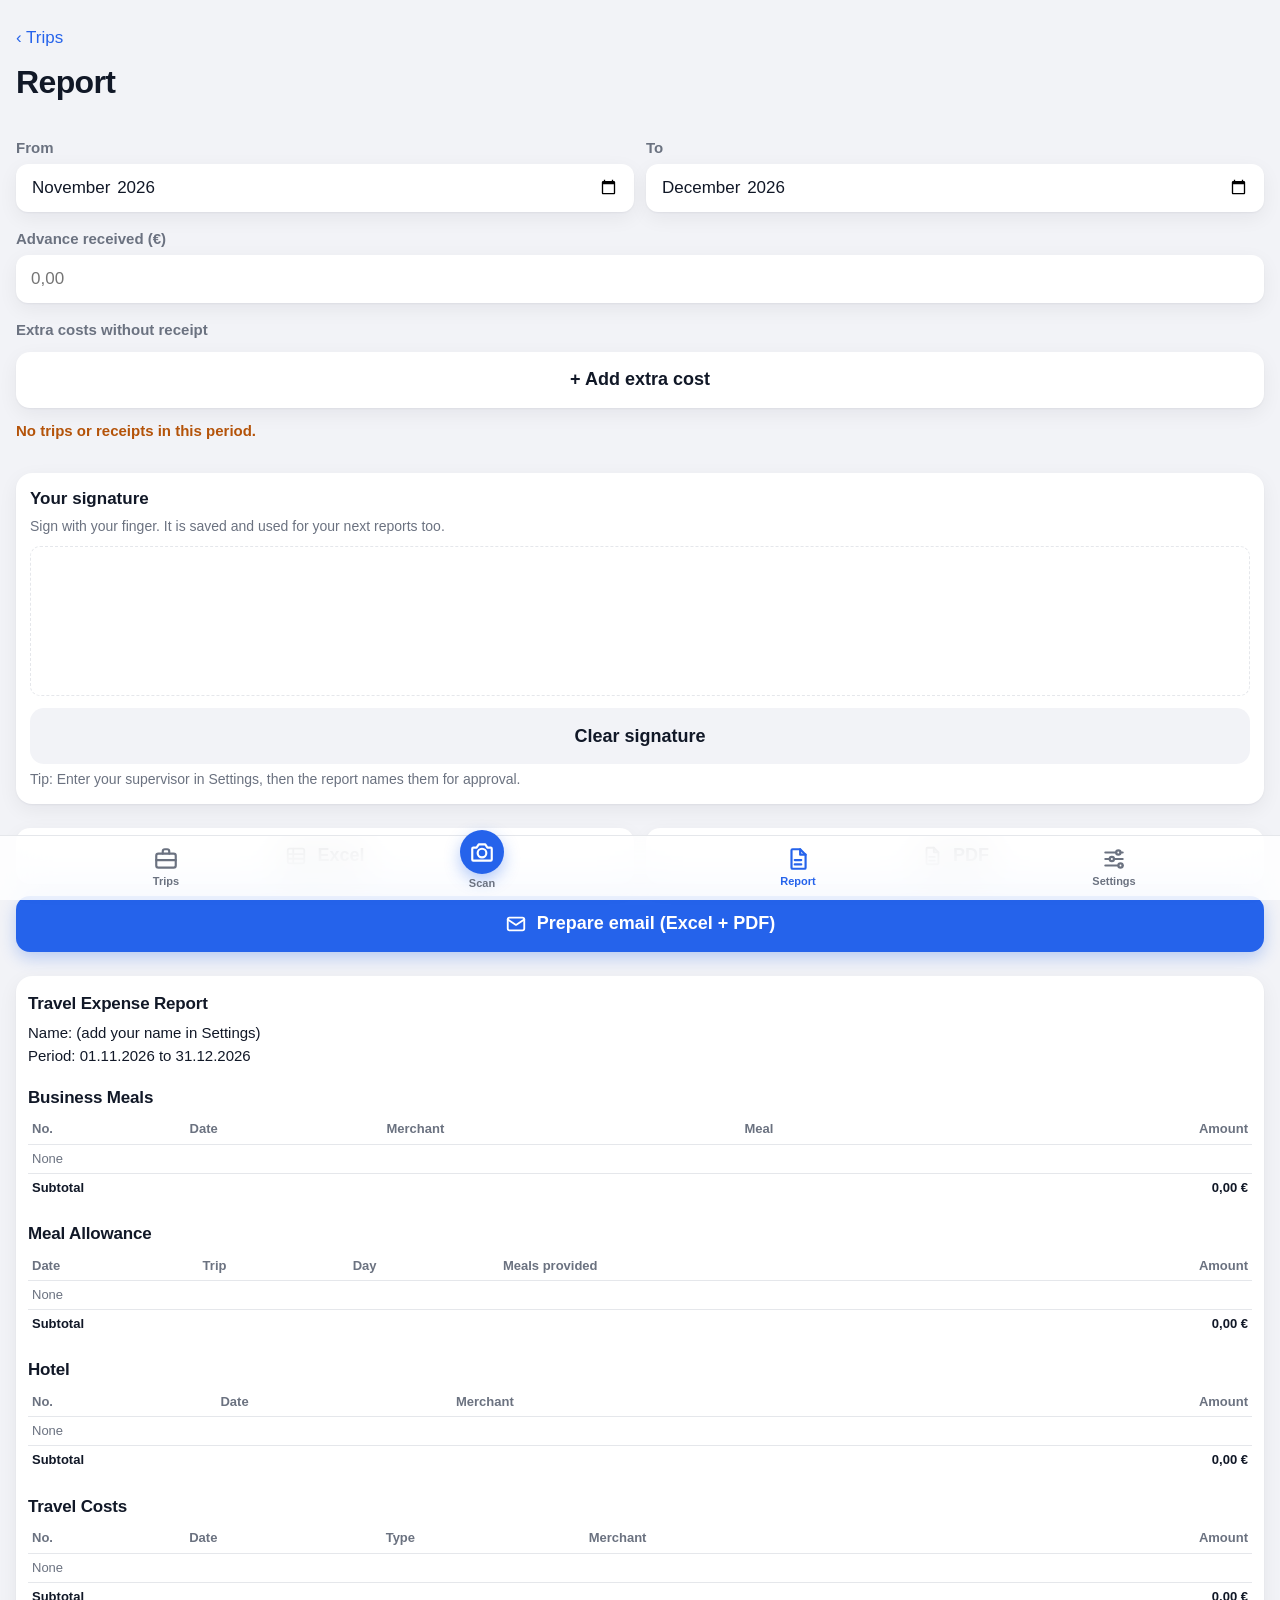
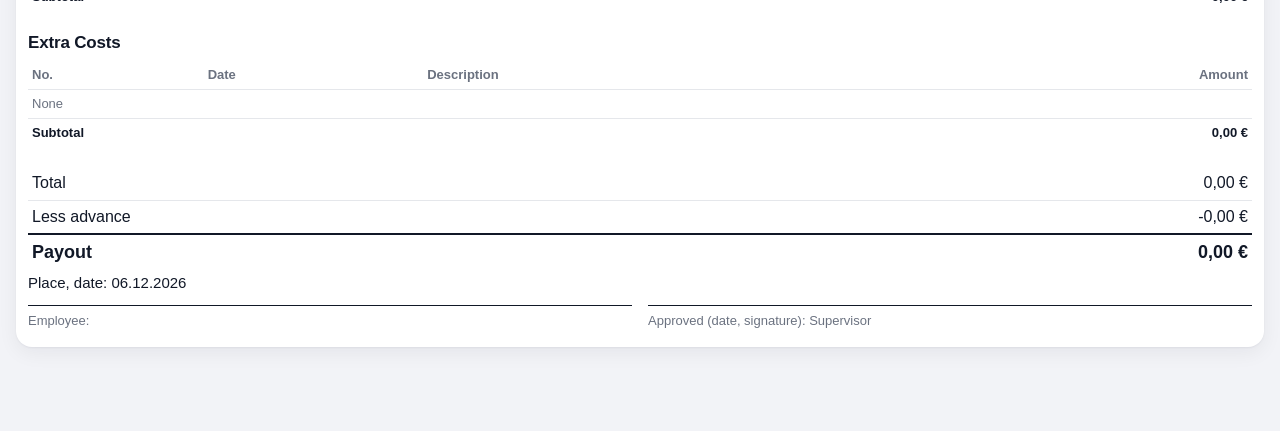
==== commit fedc6826: "Belege ohne Reise (z. B. Tankbelege) per Häkchen in die Abrechnung aufnehmen Co-Authored-By: Claude " ====
--- a/abrechnung.html
+++ b/abrechnung.html
@@ -47,6 +47,14 @@
       <!-- Hinweise, z. B. Restaurantbelege ohne Genehmigung. -->
       <div id="hinweise"></div>
 
+      <!-- Belege ohne Reise im Zeitraum, z. B. Tankbelege. Mit Häkchen kommen sie in die Abrechnung. -->
+      <section id="ohne-reise-teil" class="gruppe" hidden>
+        <p class="gruppe-titel">Receipts without a trip</p>
+        <p class="hinweis">These receipts in this period belong to no trip, for example fuel.
+          Ticked ones are included in this report.</p>
+        <ul id="ohne-reise-liste" class="haken-liste"></ul>
+      </section>
+
       <!-- Deine Unterschrift. Einmal mit dem Finger, die App merkt sie sich (unterschrift.js). -->
       <section class="gruppe">
         <p class="gruppe-titel">Your signature</p>
--- a/style.css
+++ b/style.css
@@ -1038,3 +1038,46 @@
   background: var(--hintergrund);
   box-shadow: none;
 }
+
+/* Liste mit Häkchen (Belege ohne Reise auf der Abrechnungs-Seite) */
+.haken-liste {
+  list-style: none;
+  margin: 10px 0 0;
+  padding: 0;
+}
+
+.haken-zeile {
+  display: flex;
+  align-items: center;
+  gap: 12px;
+  padding: 10px 0;
+  border-top: 1px solid var(--rand);
+  cursor: pointer;
+}
+
+.haken-zeile input {
+  width: 22px;
+  height: 22px;
+  flex-shrink: 0;
+  accent-color: var(--akzent);   /* Häkchen in unserem Blau */
+}
+
+.haken-text {
+  flex: 1;
+  min-width: 0;
+}
+
+.haken-text .titel,
+.haken-text .info {
+  display: block;
+}
+
+.haken-text .info {
+  font-size: 14px;
+  color: var(--text-leise);
+}
+
+.haken-zeile > .titel {
+  font-weight: 600;
+  white-space: nowrap;
+}
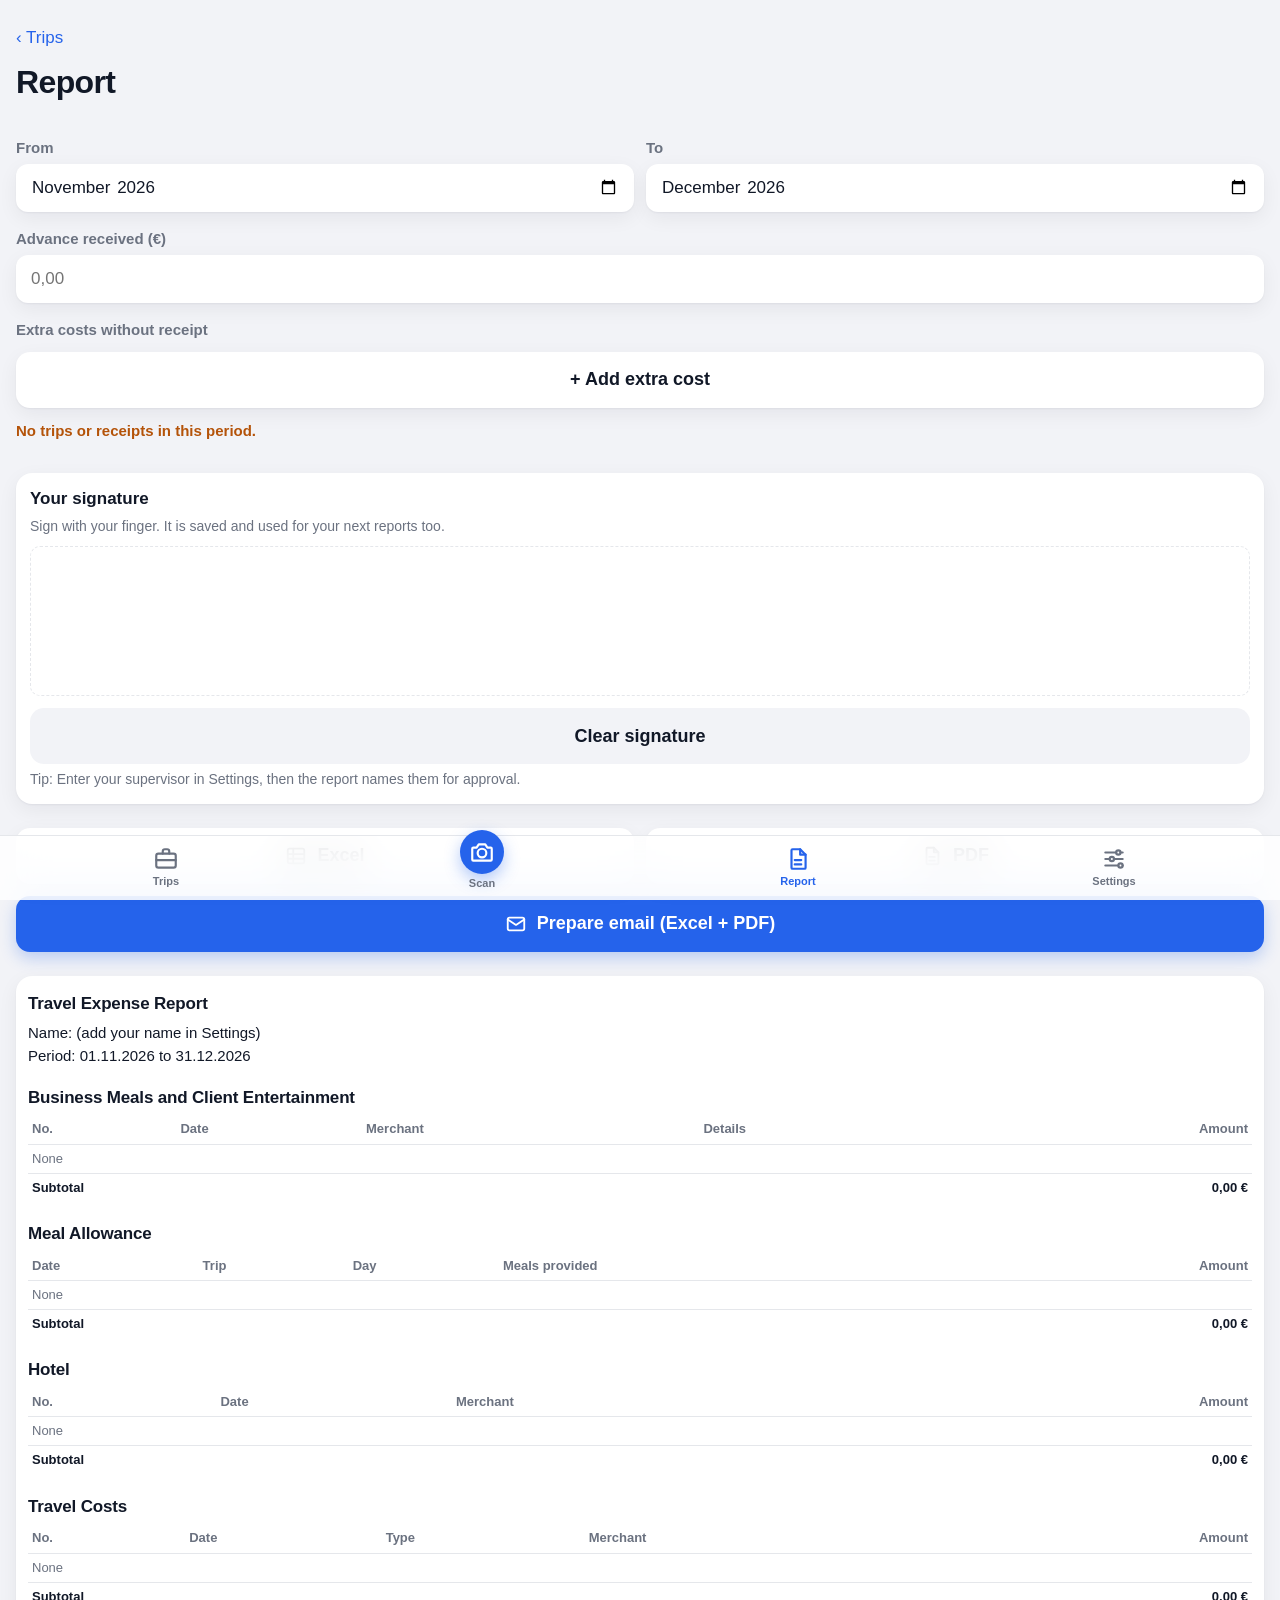
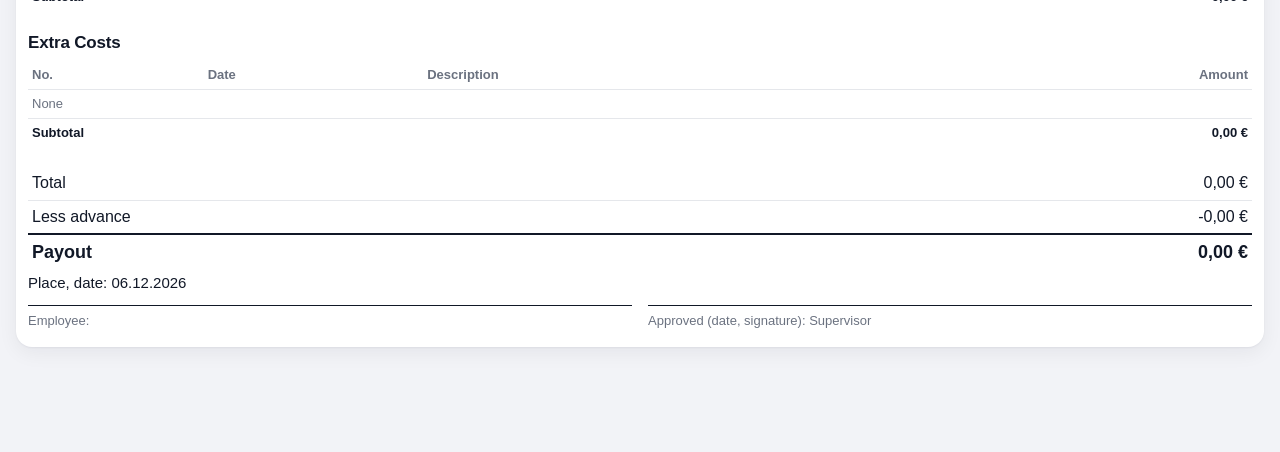
==== commit 713d3091: "History-Seite: verschickte Abrechnungen mit PDF/Excel, Status, Filter und Löschen Co-Authored-By: Cl" ====
--- a/abrechnung.html
+++ b/abrechnung.html
@@ -76,10 +76,11 @@
       <!-- Hier zeichnet abrechnung.js die fertige Abrechnung. -->
       <div id="bericht" class="bericht"></div>
 
-      <!-- Verschickte Abrechnungen mit Status. abrechnung.js füllt die Liste. -->
-      <section id="verlauf-teil" hidden>
-        <h2 class="abstand-oben">Sent Reports</h2>
-        <ul id="verlauf" class="liste"></ul>
+      <!-- Kurzer Hinweis auf die verschickten Abrechnungen. Alles Weitere auf verlauf.html. -->
+      <section id="verlauf-teil" class="gruppe" hidden>
+        <p class="gruppe-titel">Sent reports</p>
+        <p id="verlauf-text" class="hinweis"></p>
+        <a href="verlauf.html" class="knopf"><span data-symbol="liste"></span>Show history</a>
       </section>
     </main>
 
--- a/style.css
+++ b/style.css
@@ -706,8 +706,6 @@
 body {
   font-family: -apple-system, BlinkMacSystemFont, "SF Pro Text", "Segoe UI", Roboto, sans-serif;
   -webkit-font-smoothing: antialiased;     /* Schrift auf dem iPhone feiner */
-  /* Unten Platz für die Tab-Leiste (siehe navigation.js) */
-  padding-bottom: calc(env(safe-area-inset-bottom) + 76px);
 }
 
 h1 {
@@ -1081,3 +1079,203 @@
   font-weight: 600;
   white-space: nowrap;
 }
+
+/* Platz unten: Den macht jetzt ein echter Platzhalter am Seitenende (navigation.js, .leiste-platz).
+   Ein Rand (padding) am body hat auf dem iPhone nicht zuverlässig gereicht. */
+body {
+  padding-bottom: 0;
+}
+
+.leiste-platz {
+  flex-shrink: 0;   /* im body (flex) nie zusammendrücken */
+  height: 140px;    /* Startwert, navigation.js misst und setzt die echte Höhe */
+}
+
+/* Solange getippt wird (Tastatur offen), Tab-Leiste ausblenden.
+   Sonst schiebt das iPhone sie über die Tastatur und sie verdeckt die Knöpfe. */
+body.tippt .tab-leiste {
+  display: none;
+}
+
+
+/* ---------- Zuschneiden (zuschnitt.js) ---------- */
+
+/* Knopf "Crop photo" unter dem Foto: etwas kleiner als die großen Knöpfe */
+.knopf-klein-breit {
+  min-height: 44px;
+  margin-bottom: 12px;
+  font-size: 16px;
+}
+
+/* Vollbild über allem, schwarz wie in der Fotos-App */
+.zuschnitt {
+  position: fixed;
+  inset: 0;                 /* oben, rechts, unten, links = 0: ganzer Bildschirm */
+  z-index: 50;
+  display: flex;
+  flex-direction: column;
+  background: #000000;
+  padding: calc(env(safe-area-inset-top) + 16px) 16px calc(env(safe-area-inset-bottom) + 16px);
+}
+
+/* Solange der Zuschnitt offen ist: Seite darunter nicht scrollen, Tab-Leiste weg */
+body.zuschnitt-offen {
+  overflow: hidden;
+}
+
+body.zuschnitt-offen .tab-leiste {
+  display: none;
+}
+
+.zuschnitt-flaeche {
+  position: relative;       /* der Rahmen richtet sich daran aus */
+  overflow: hidden;         /* der dunkle Schleier bleibt in dieser Fläche, Knöpfe bleiben hell */
+  padding: 22px;            /* Platz, damit die Ecken am Bildrand ganz zu sehen sind */
+  flex: 1;
+  display: flex;
+  align-items: center;
+  justify-content: center;
+  min-height: 0;
+}
+
+.zuschnitt-flaeche img {
+  display: block;
+  max-width: 100%;
+  max-height: 100%;
+  user-select: none;
+  -webkit-user-select: none;
+  pointer-events: none;     /* Finger soll den Rahmen greifen, nicht das Bild */
+}
+
+/* Der Rahmen: weiße Linie, alles außerhalb abgedunkelt.
+   Der Trick: ein riesiger Schatten nach außen, der den Rest des Bildschirms bedeckt. */
+.zuschnitt-rahmen {
+  position: absolute;
+  border: 2px solid #ffffff;
+  box-shadow: 0 0 0 9999px rgba(0, 0, 0, 0.55);
+  touch-action: none;       /* sonst scrollt oder zoomt das iPhone beim Ziehen */
+  cursor: move;
+}
+
+/* Die vier Ecken zum Ziehen: weiße Punkte, mit großer Fläche für den Daumen */
+.zuschnitt-ecke {
+  position: absolute;
+  width: 44px;
+  height: 44px;
+  touch-action: none;
+}
+
+.zuschnitt-ecke::after {
+  content: '';
+  position: absolute;
+  left: 50%;
+  top: 50%;
+  width: 20px;
+  height: 20px;
+  margin: -10px 0 0 -10px;
+  border-radius: 50%;
+  background: #ffffff;
+  box-shadow: 0 1px 4px rgba(0, 0, 0, 0.5);
+}
+
+.zuschnitt-ecke-ol { left: -22px; top: -22px; cursor: nwse-resize; }
+.zuschnitt-ecke-or { right: -22px; top: -22px; cursor: nesw-resize; }
+.zuschnitt-ecke-ul { left: -22px; bottom: -22px; cursor: nesw-resize; }
+.zuschnitt-ecke-ur { right: -22px; bottom: -22px; cursor: nwse-resize; }
+
+.zuschnitt-knoepfe {
+  display: flex;
+  gap: 12px;
+  margin-top: 16px;
+}
+
+.zuschnitt-knoepfe .knopf {
+  flex: 1;
+}
+
+
+/* ---------- History (verlauf.html) ---------- */
+
+/* Eine freistehende Karte (nicht in einer Liste) */
+.karte {
+  padding: 14px 16px;
+  border-radius: var(--rund);
+  background: var(--flaeche);
+  box-shadow: var(--schatten);
+}
+
+.verlauf-liste {
+  list-style: none;
+  margin: 12px 0 0;
+  padding: 0;
+  display: flex;
+  flex-direction: column;
+  gap: 12px;
+}
+
+.verlauf-karte .titel {
+  font-weight: 700;
+}
+
+.verlauf-karte .info {
+  display: block;
+  margin-top: 4px;
+  font-size: 15px;
+  color: var(--text-leise);
+}
+
+/* Knöpfe unten in der Karte: nebeneinander, der Papierkorb schmal */
+.verlauf-knoepfe {
+  display: flex;
+  gap: 8px;
+  margin-top: 12px;
+}
+
+.verlauf-knoepfe .knopf {
+  flex: 1;
+  margin: 0;
+  min-height: 42px;
+  font-size: 15px;
+  background: var(--hintergrund);
+  box-shadow: none;
+  gap: 6px;
+}
+
+.verlauf-knoepfe .knopf .symbol {
+  width: 18px;
+  height: 18px;
+}
+
+.verlauf-knoepfe .knopf-gefahr {
+  flex: 0 0 48px;
+}
+
+/* Filter oben: kleine runde Knöpfe in einer Reihe */
+.filter {
+  display: flex;
+  gap: 8px;
+}
+
+.filter-knopf {
+  padding: 8px 16px;
+  border: none;
+  border-radius: 999px;
+  background: var(--flaeche);
+  box-shadow: var(--schatten);
+  color: var(--text);
+  font-family: inherit;
+  font-size: 15px;
+  font-weight: 600;
+  cursor: pointer;
+}
+
+.filter-knopf[aria-pressed="true"] {
+  background: var(--text);
+  color: var(--flaeche);
+}
+
+/* Link-Knopf "Show history" im Kasten auf der Report-Seite */
+.gruppe a.knopf {
+  margin-top: 12px;
+  color: var(--text);
+}
